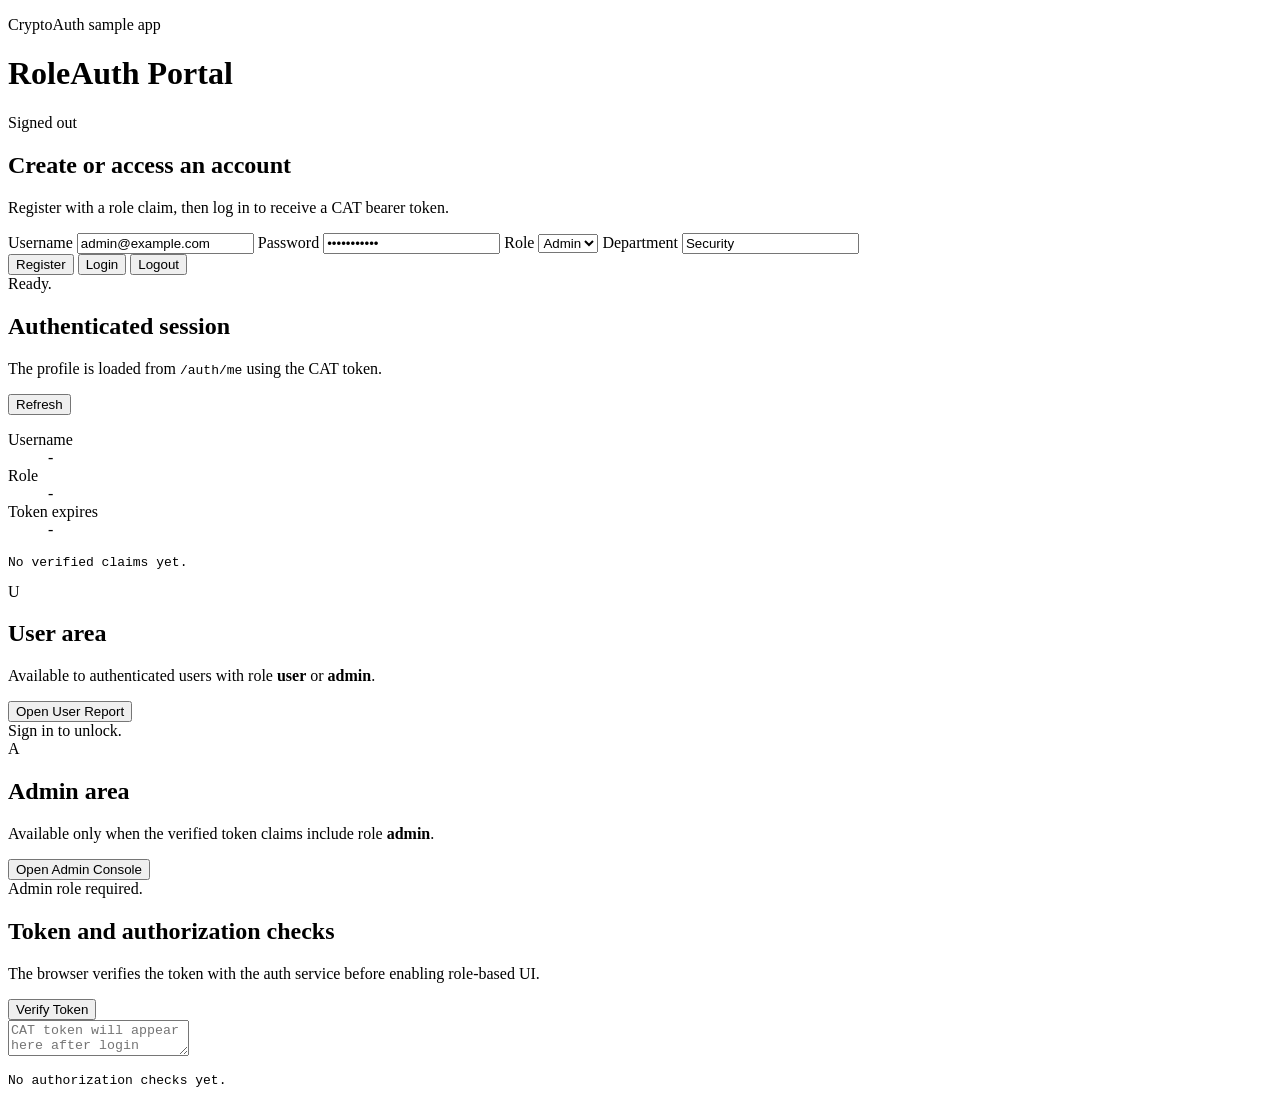
==== demo/index.html @ 7becfbbe "auth service" ====
<!doctype html>
<html lang="en">
<head>
  <meta charset="utf-8">
  <meta name="viewport" content="width=device-width, initial-scale=1">
  <title>RoleAuth Demo</title>
  <link rel="stylesheet" href="/demo/assets/styles.css">
</head>
<body>
  <header class="topbar">
    <div>
      <p class="eyebrow">CryptoAuth sample app</p>
      <h1>RoleAuth Portal</h1>
    </div>
    <div class="session-pill" id="session-pill">Signed out</div>
  </header>

  <main class="shell">
    <section class="panel auth-panel">
      <div class="panel-head">
        <div>
          <h2>Create or access an account</h2>
          <p>Register with a role claim, then log in to receive a CAT bearer token.</p>
        </div>
      </div>

      <div class="form-grid">
        <label>
          Username
          <input id="username" autocomplete="username" value="admin@example.com">
        </label>
        <label>
          Password
          <input id="password" type="password" autocomplete="current-password" value="password123">
        </label>
        <label>
          Role
          <select id="role">
            <option value="user">User</option>
            <option value="admin" selected>Admin</option>
          </select>
        </label>
        <label>
          Department
          <input id="department" value="Security">
        </label>
      </div>

      <div class="actions">
        <button id="register-btn">Register</button>
        <button id="login-btn" class="secondary">Login</button>
        <button id="logout-btn" class="ghost">Logout</button>
      </div>

      <div class="status" id="status">Ready.</div>
    </section>

    <section class="panel account-panel">
      <div class="panel-head">
        <div>
          <h2>Authenticated session</h2>
          <p>The profile is loaded from <code>/auth/me</code> using the CAT token.</p>
        </div>
        <button id="refresh-profile-btn" class="secondary small">Refresh</button>
      </div>
      <dl class="profile-grid">
        <div>
          <dt>Username</dt>
          <dd id="profile-username">-</dd>
        </div>
        <div>
          <dt>Role</dt>
          <dd id="profile-role">-</dd>
        </div>
        <div>
          <dt>Token expires</dt>
          <dd id="profile-exp">-</dd>
        </div>
      </dl>
      <pre id="claims-output">No verified claims yet.</pre>
    </section>

    <section class="workspace">
      <article class="access-card" id="user-card">
        <div class="card-icon">U</div>
        <h2>User area</h2>
        <p>Available to authenticated users with role <strong>user</strong> or <strong>admin</strong>.</p>
        <button id="user-action-btn" class="secondary">Open User Report</button>
        <div class="access-state locked" id="user-state">Sign in to unlock.</div>
      </article>

      <article class="access-card" id="admin-card">
        <div class="card-icon admin">A</div>
        <h2>Admin area</h2>
        <p>Available only when the verified token claims include role <strong>admin</strong>.</p>
        <button id="admin-action-btn" class="secondary">Open Admin Console</button>
        <div class="access-state locked" id="admin-state">Admin role required.</div>
      </article>
    </section>

    <section class="panel token-panel">
      <div class="panel-head">
        <div>
          <h2>Token and authorization checks</h2>
          <p>The browser verifies the token with the auth service before enabling role-based UI.</p>
        </div>
        <button id="verify-btn" class="secondary small">Verify Token</button>
      </div>
      <textarea id="token-box" placeholder="CAT token will appear here after login"></textarea>
      <pre id="auth-log">No authorization checks yet.</pre>
    </section>
  </main>

  <script src="/demo/assets/app.js"></script>
</body>
</html>
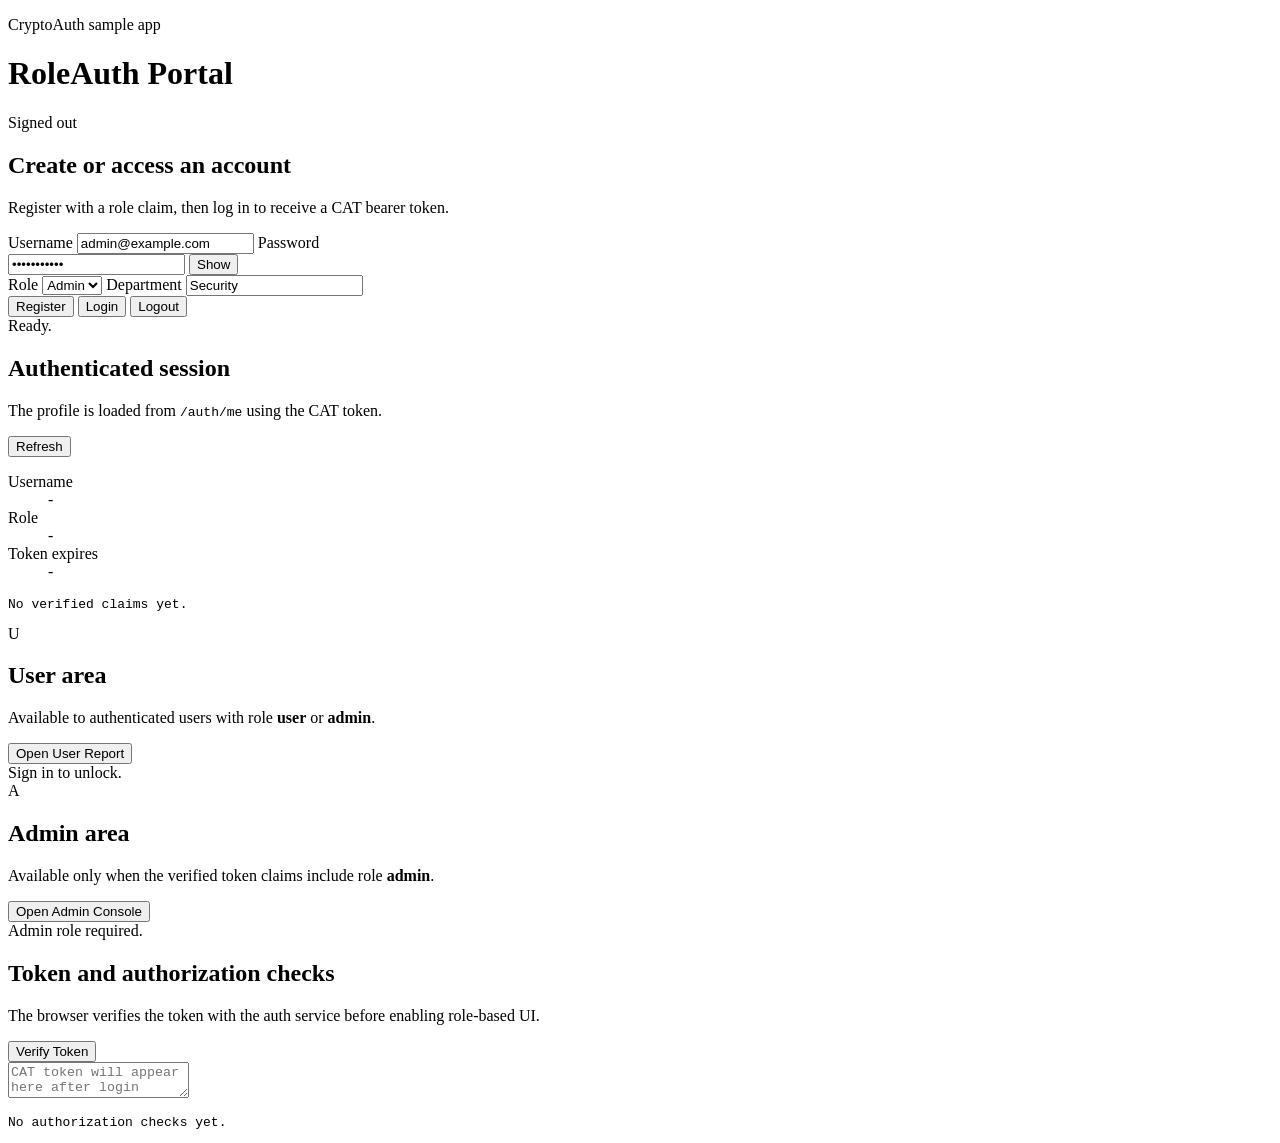
==== commit aee7144d: "show password" ====
--- a/demo/index.html
+++ b/demo/index.html
@@ -31,7 +31,10 @@
         </label>
         <label>
           Password
-          <input id="password" type="password" autocomplete="current-password" value="password123">
+          <div class="password-control">
+            <input id="password" type="password" autocomplete="current-password" value="password123">
+            <button id="password-toggle" class="ghost password-toggle" type="button">Show</button>
+          </div>
         </label>
         <label>
           Role
